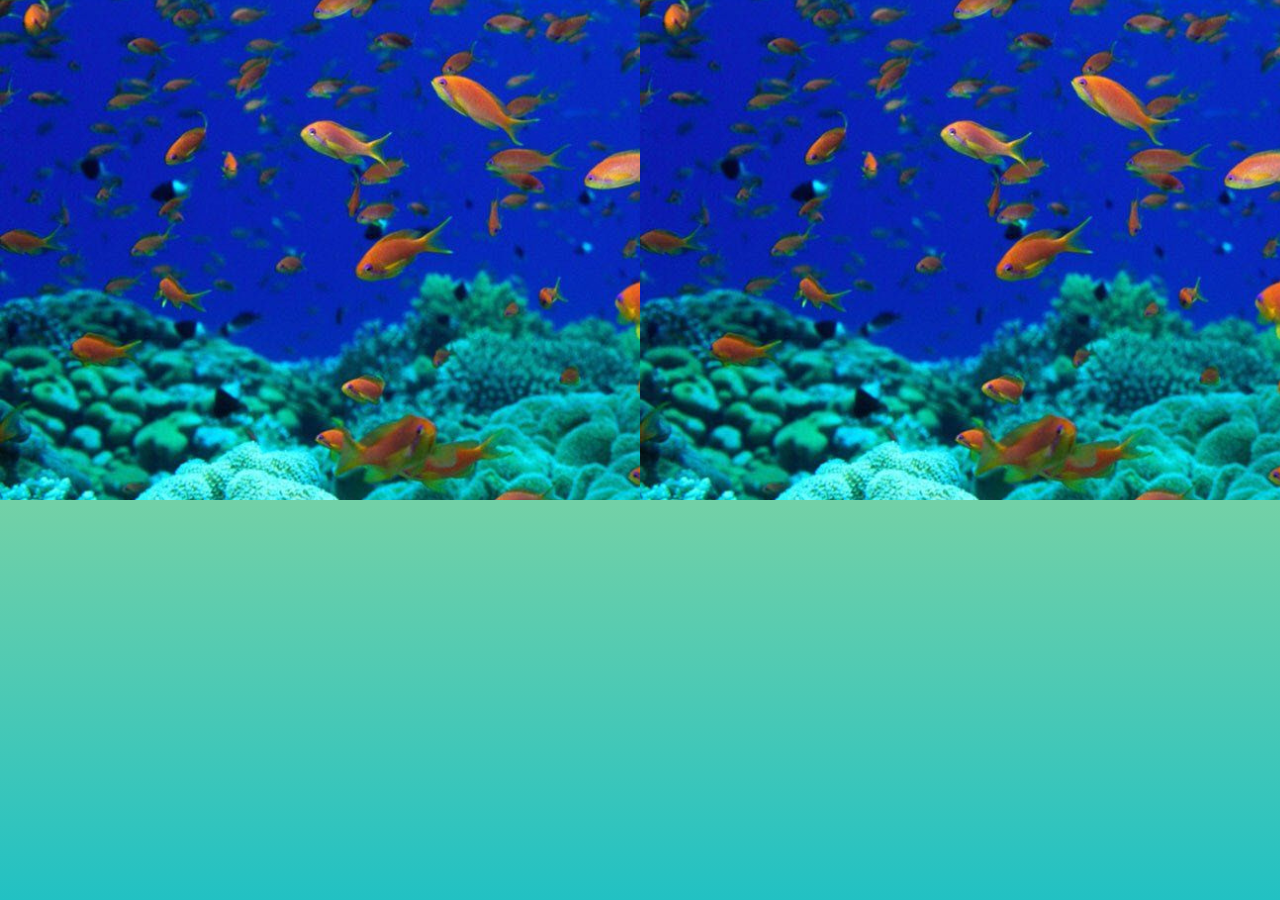
==== index.html @ 413255b1 "oi" ====
<!DOCTYPE html>
<html lang="en">
<head>
    <meta charset="UTF-8">
    <meta name="viewport" content="width=device-width, initial-scale=1.0">
    <link rel="stylesheet" href="index.css">
    <title>Document</title>
</head>
<body>
      <nav>



<div class="caroulsel">
    <div class="group">
        <div class="card"><img src="imagens/peixe1.png" alt="1"></div>
        <div class="card"><img src="imagens/peixe2.png" alt="2"></div>
        <div class="card"><img src="imagens/peixe3.png" alt="3"></div>
        <div class="card"><img src="imagens/peixe4.png" alt="4"></div>
        <div class="card"><img src="imagens/peixe5.png" alt="5"></div>
        <div class="card"><img src="imagens/peixe6.png" alt="6"></div>
    </div>
    <div aria-hidden class="group">
        <div class="card"><img src="imagens/peixe1.png" alt="1"></div>
        <div class="card"><img src="imagens/peixe2.png" alt="2"></div>
        <div class="card"><img src="imagens/peixe3.png" alt="3"></div>
        <div class="card"><img src="imagens/peixe4.png" alt="4"></div>
        <div class="card"><img src="imagens/peixe5.png" alt="5"></div>
        <div class="card"><img src="imagens/peixe6.png" alt="6"></div>
    </div>
    
     
   </div>



   
   </nav>












</body>
</html>
---- index.css ----
body{
    margin:0;
    min-height:100vh;
    background: linear-gradient(0deg,#22C1C3,#7dd3a3,#fdbb2d);
}



nav{
     position: relative;
     height: 100px;
}


.container2 {
    display: flex;
    justify-content: center; /* centraliza horizontal */
    margin-top: 100px; /* afasta da navbar */
    gap: 40px;
}




.video{
    margin-top: 500px;
    justify-content: center;
    display: flex;
    align-items: center;
}

.header2 .home{
    color:#2f6558;
}
/*-------------------------Carrossel--------------------------------------------*/



.caroulsel {
  position: absolute;
 
 

  width: 100%;
  display: flex;
  
  overflow-x: auto;

 

gap: 0,5;
  
  scrollbar-width: none;
}

.caroulsel::-webkit-scrollbar {
  display: none;
}

.group{

   
    display: flex;
    align-items: center;

    animation: spin 30s infinite linear;
    
}
.card img{


    width: 100%;
    height: 100%;
}
.card {
    flex: 0 0 1900px; 
    height: 500px;
   
    background: cornflowerblue;


    display: flex;
    align-items: center;
    justify-content: center;

    font-size: 1.5rem;
}
@keyframes spin{
    from {translate: 0;}
    to {translate: -100%;}
}
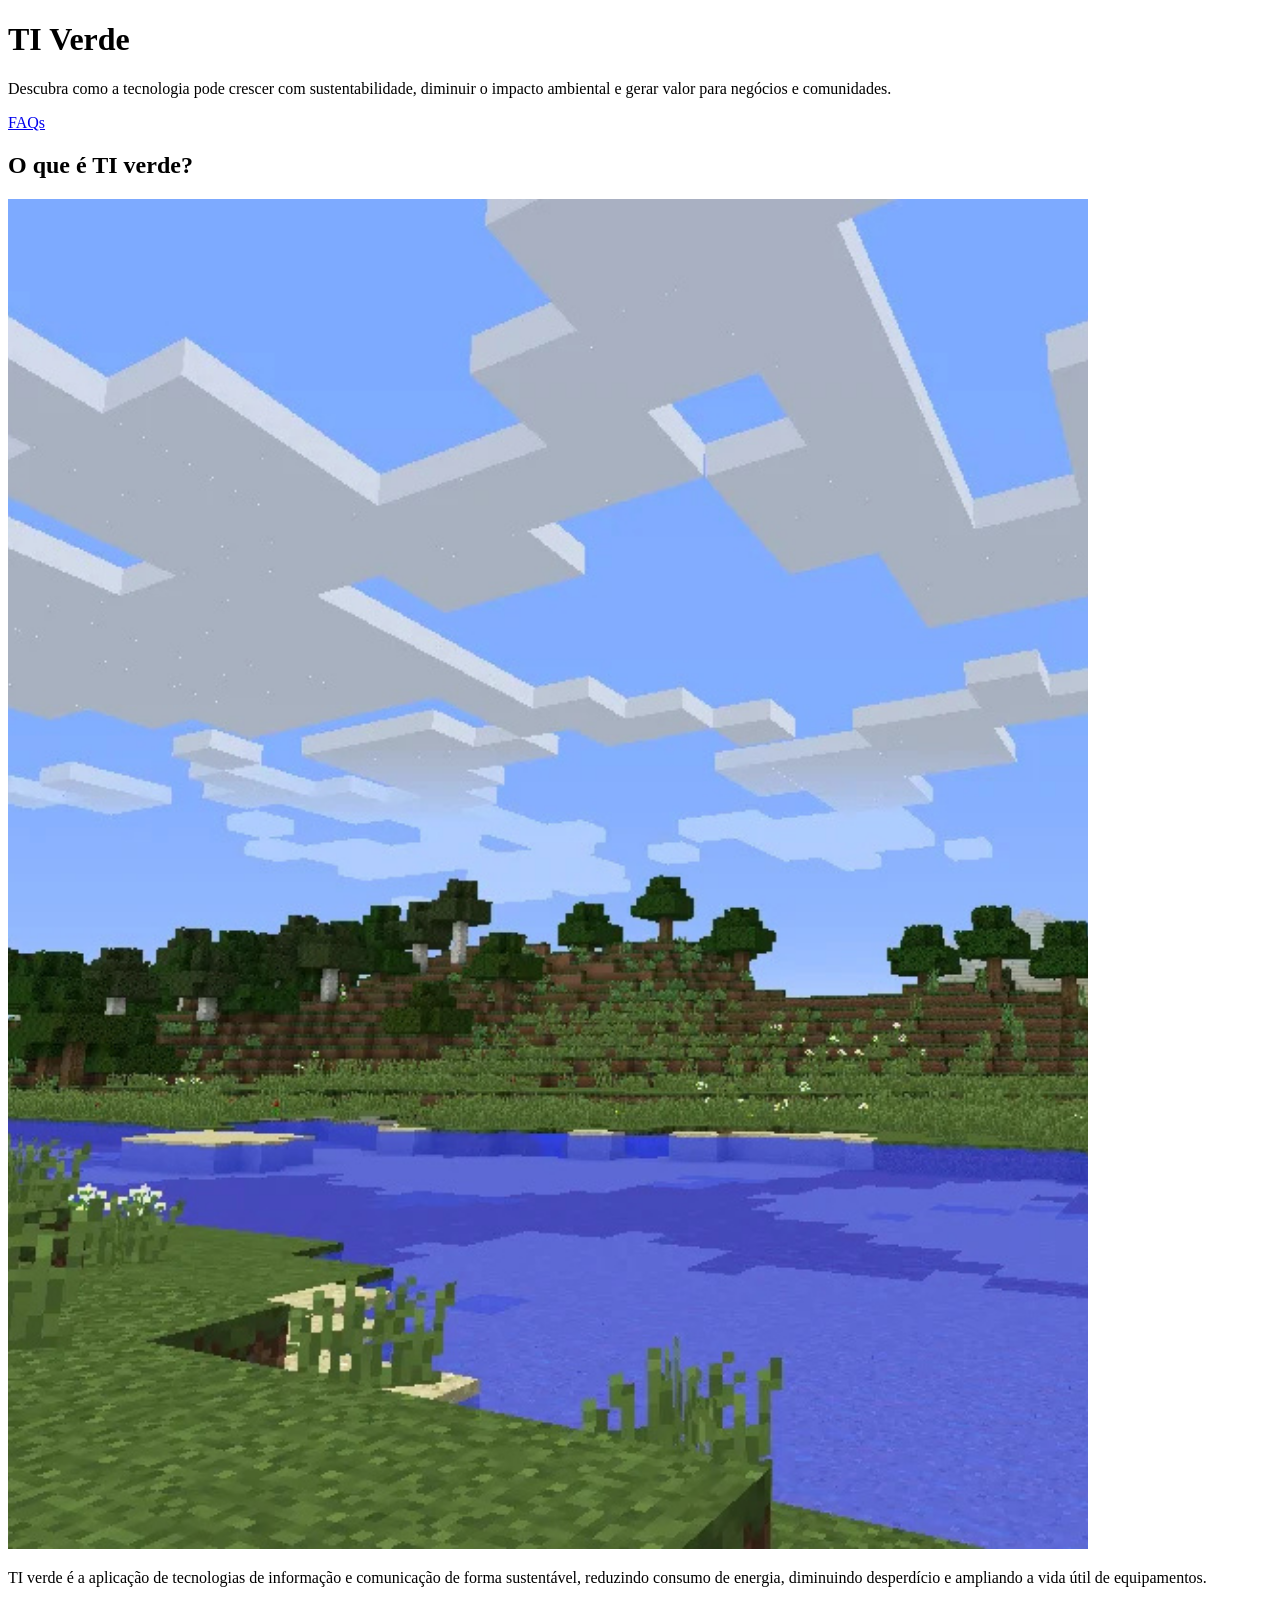
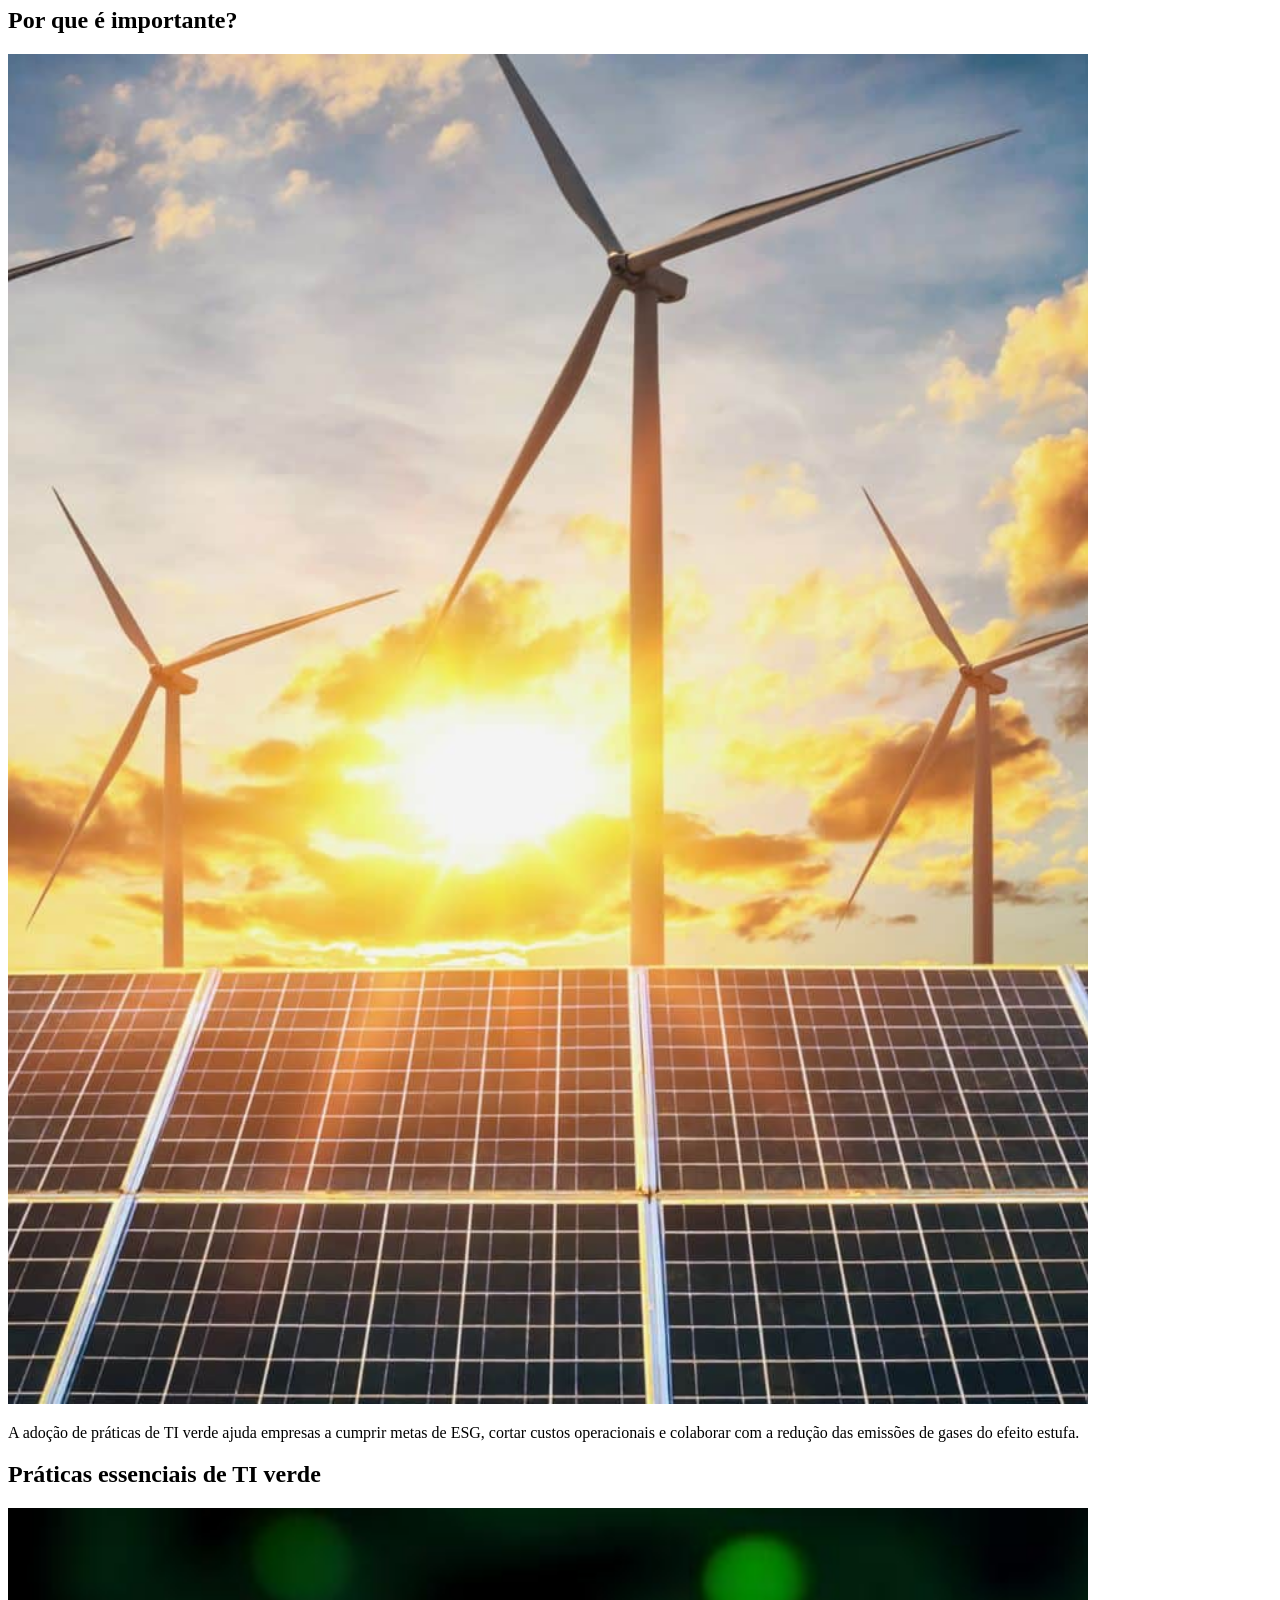
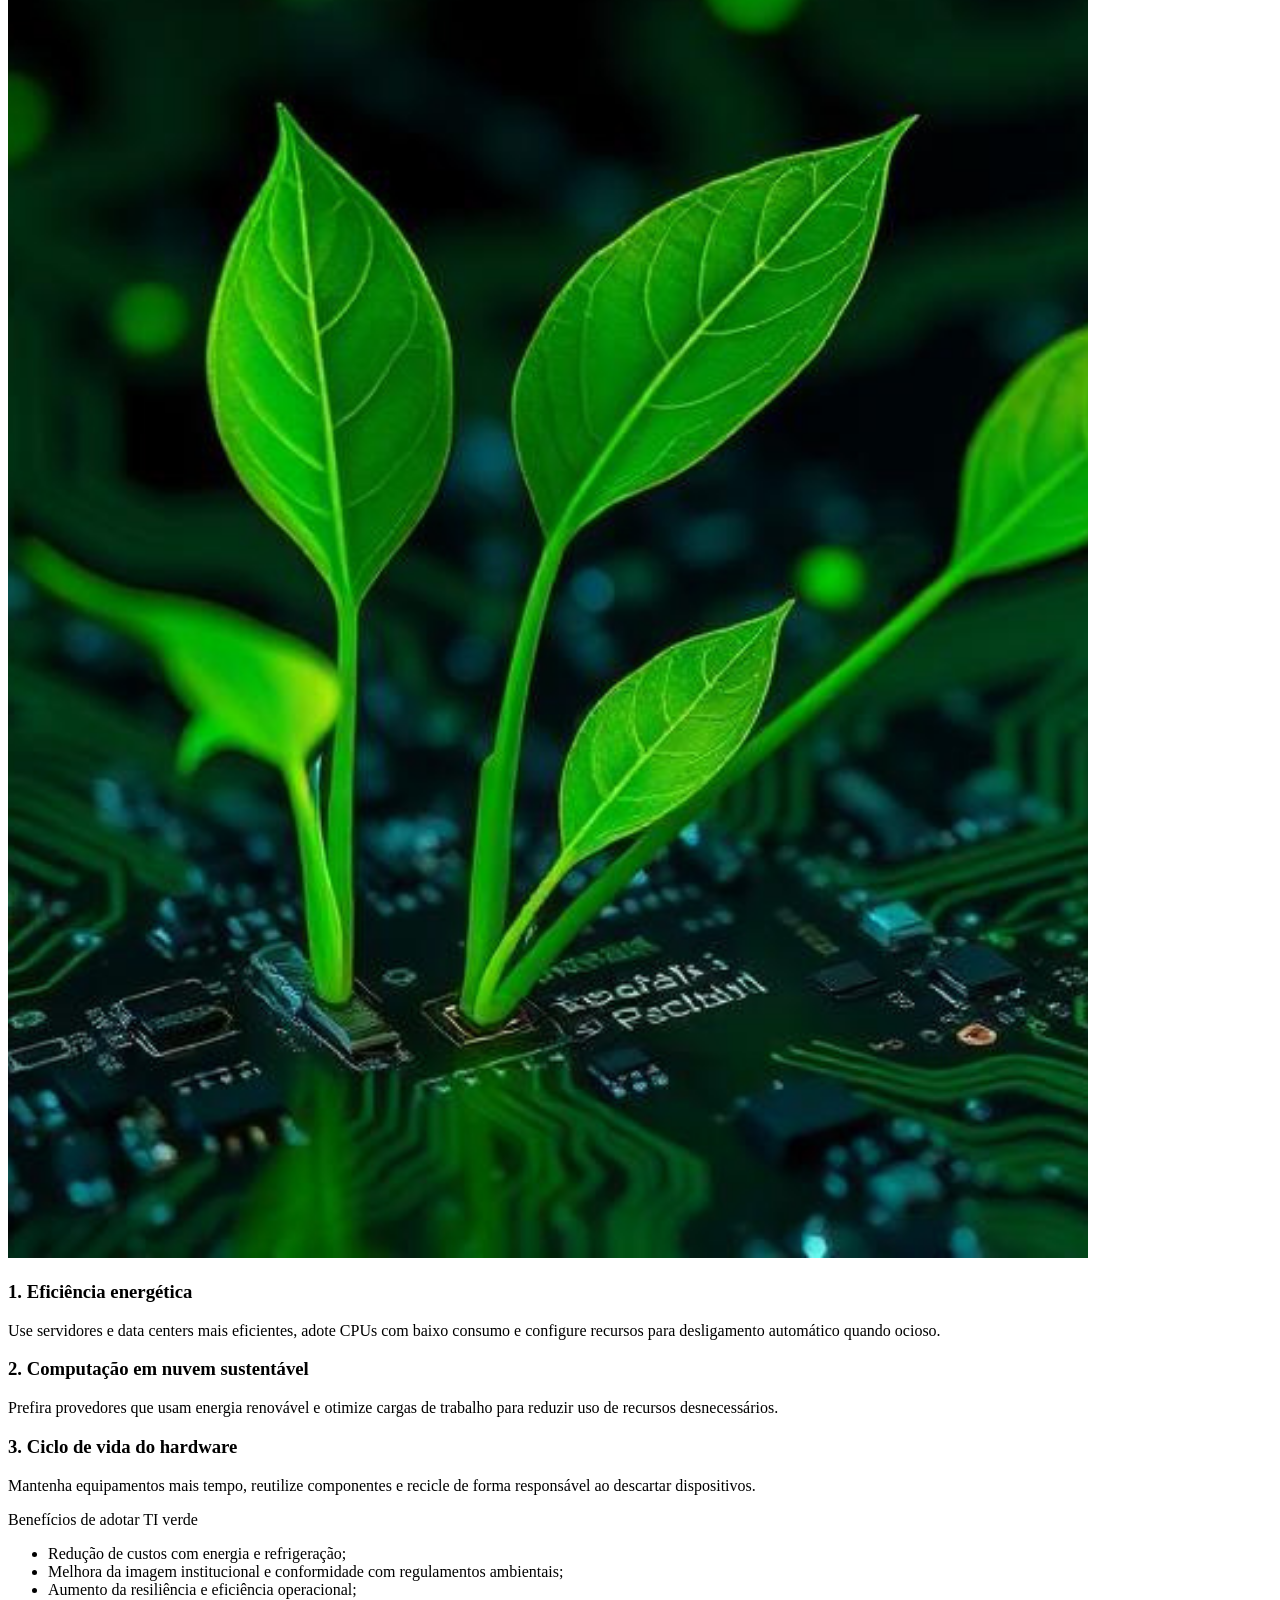
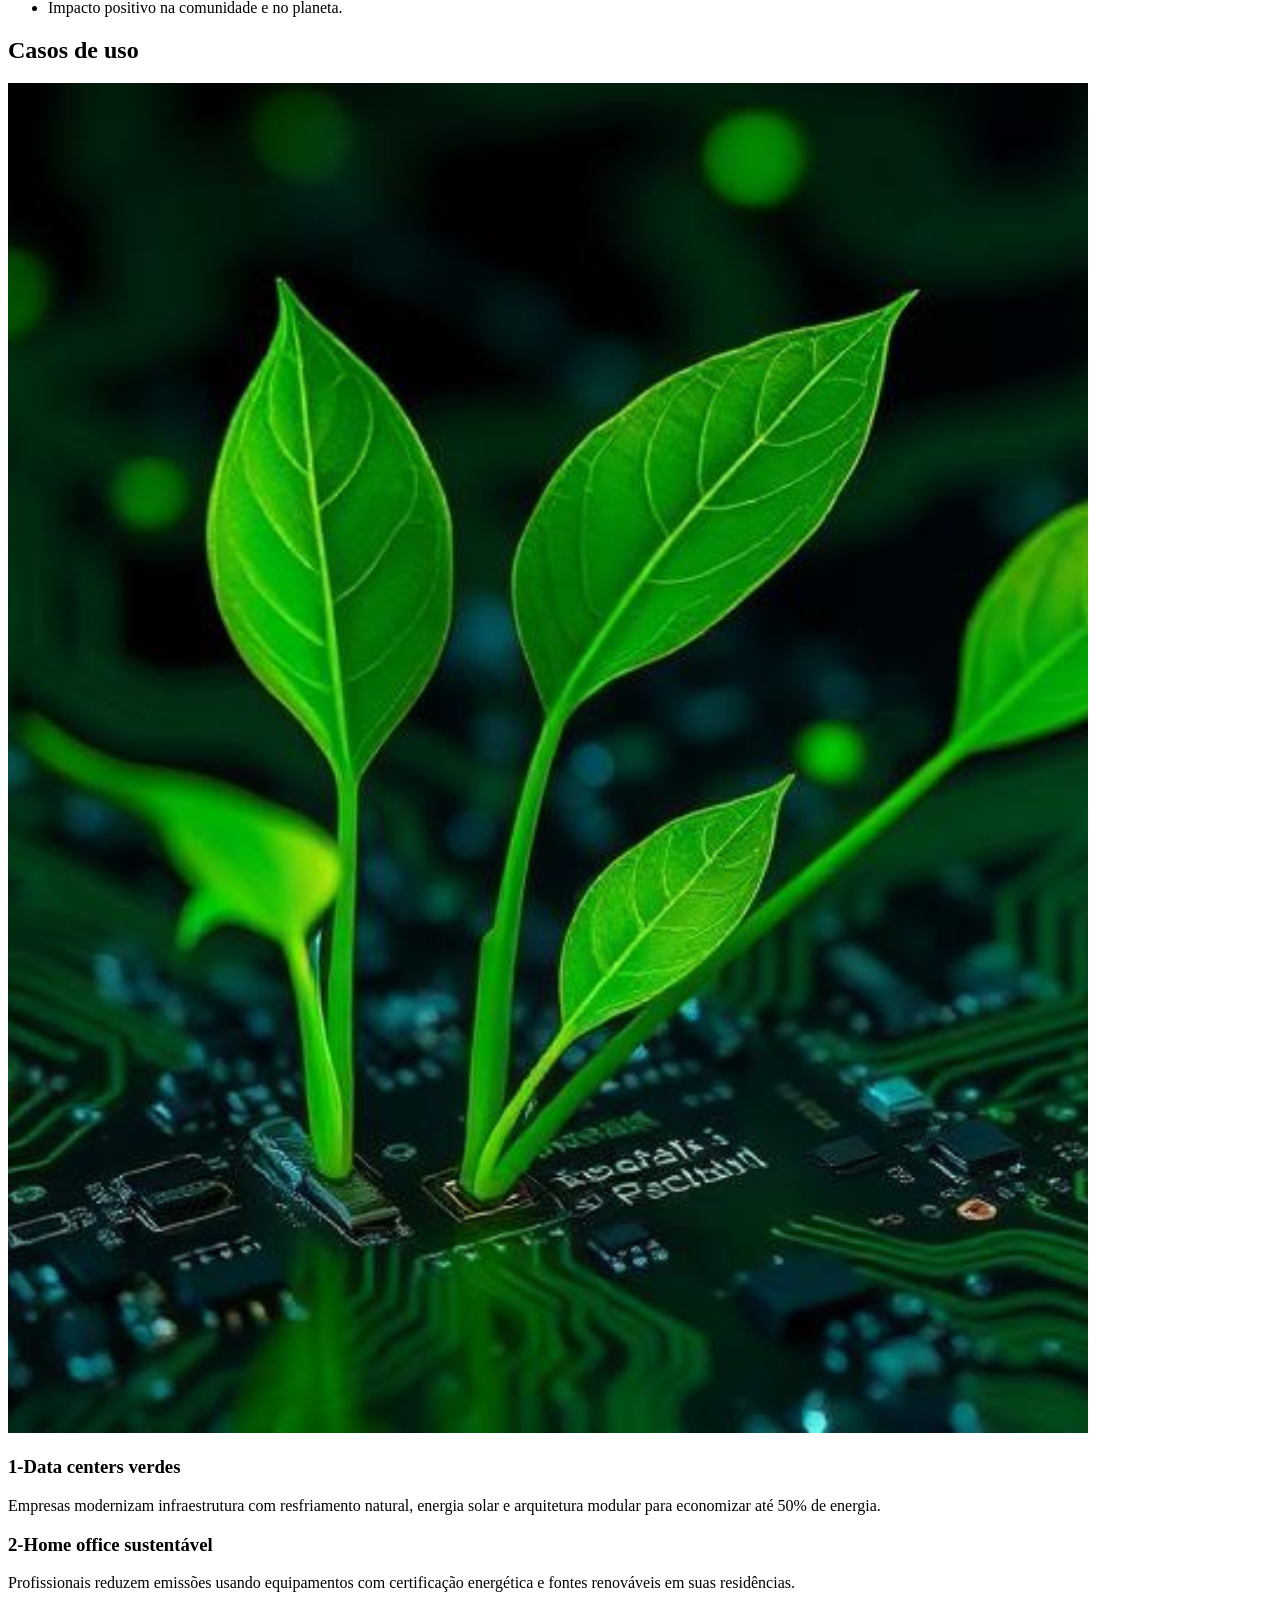
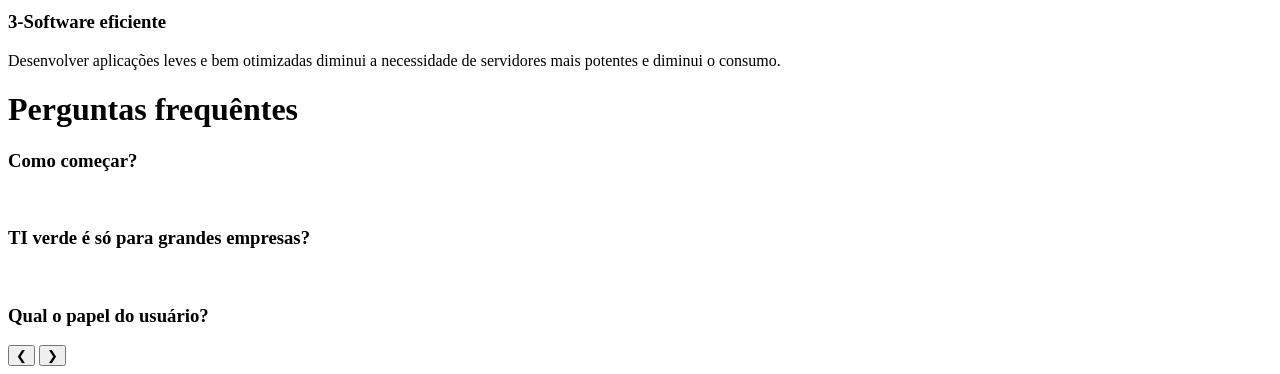
==== commit 883aa687: "oi" ====
--- a/index.html
+++ b/index.html
@@ -1,52 +1,331 @@
 <!DOCTYPE html>
-<html lang="en">
+<html lang="pt-BR">
 <head>
     <meta charset="UTF-8">
     <meta name="viewport" content="width=device-width, initial-scale=1.0">
-    <link rel="stylesheet" href="index.css">
-    <title>Document</title>
+    <title>TI Verde</title>
+<link rel="stylesheet" href="indexia.css"
+
 </head>
 <body>
-      <nav>
-
-
-
-<div class="caroulsel">
-    <div class="group">
-        <div class="card"><img src="imagens/peixe1.png" alt="1"></div>
-        <div class="card"><img src="imagens/peixe2.png" alt="2"></div>
-        <div class="card"><img src="imagens/peixe3.png" alt="3"></div>
-        <div class="card"><img src="imagens/peixe4.png" alt="4"></div>
-        <div class="card"><img src="imagens/peixe5.png" alt="5"></div>
-        <div class="card"><img src="imagens/peixe6.png" alt="6"></div>
+    <header>
+        <h1>TI Verde</h1>
+        <p>Descubra como a tecnologia pode crescer com sustentabilidade, diminuir o impacto ambiental e gerar valor para negócios e comunidades.</p>
+    </header>
+    <nav>
+      
+        <a href="#faqs">FAQs</a>
+    </nav>
+    <main>
+
+
+<div class="carrossel">
+
+    <div class="imgs" id="imgs">
+
+                    <div class="slide">
+                       
+
+                    <div class="card card-imagem">
+            
+                    <div class="texto" id="sobre">
+            <h2>O que é TI verde?</h2>
+             
+                </div>
+                    <div class="imagem">
+            <img src="imagens/img1.png" alt="TI Verde">
+                    </div>
+                    
+                    </div>
+                    </div>
+
+                    <div class="slide">
+                    <div class="card">
+            
+                    <div class="praticas">
+                        
+                        <p>
+                             TI verde é a aplicação de tecnologias de informação e
+
+                    comunicação de forma sustentável, reduzindo consumo de
+
+                    energia, diminuindo desperdício e ampliando a vida útil
+
+                    de equipamentos.
+                        </p>
+                    </div>
+
+                    </div>
+
+                    </div>
+                    
+                    <div class="slide">
+                    
+                    <div class="card card-imagem">
+            
+                    <div class="texto">
+                    <h2>Por que é importante?</h2>
+             
+                    </div>
+                    <div class="imagem">
+                    <img src="imagens/img3.png" alt="TI Verde">
+                    </div>
+                    
+                    </div>
+
+                    </div>
+
+                    <div class="slide">
+                    <div class="card">
+                <div class="praticas">
+                <p>
+                    A adoção de práticas de TI verde ajuda empresas a cumprir
+                    metas de ESG, cortar custos operacionais e colaborar com a
+                    redução das emissões de gases do efeito estufa.
+                </p>
+                </div>
+            </div>
+                    </div>
+
+                    
+                    
+                    <div class="slide">
+                    <div class="card card-imagem">
+
+        <div class="texto">
+            <h2>Práticas essenciais de TI verde</h2>
+            
+        </div>
+
+        <div class="imagem">
+            <img src="imagens/img2.png" alt="TI Verde">
+        </div>
+
+                    </div>
+                    </div>
+
+                     <div class="slide">
+                <div class="card">
+            
+                    <div class="praticas2">
+                        <h3>1. Eficiência energética</h3>
+                        <p>
+                            Use servidores e data centers mais eficientes,
+                            adote CPUs com baixo consumo e configure recursos
+                            para desligamento automático quando ocioso.
+                        </p>
+                    </div>
+
+                    </div>
+
+                    </div>
+
+                    <div class="slide">
+                    <div class="card">
+                    <div class="praticas2">
+                        <h3>2. Computação em nuvem sustentável</h3>
+                        <p>
+                            Prefira provedores que usam energia renovável e
+                            otimize cargas de trabalho para reduzir uso de
+                            recursos desnecessários.
+                        </p>
+                    </div>
+                    </div>
+                    </div>
+                    
+                    <div class="slide">
+                    <div class="card">
+                    <div class="praticas2">
+                        <h3>3. Ciclo de vida do hardware</h3>
+                        <p>
+                            Mantenha equipamentos mais tempo, reutilize
+                            componentes e recicle de forma responsável ao
+                            descartar dispositivos.
+                        </p>
+                    </div>
+                </div>
+
+                    </div>
+
+                    <div class="slide">
+                    <div class="card">
+                       
+                        <div class="titulo">Benefícios de adotar TI verde</h2></div>
+                        <div class="praticas">
+            <ul>
+                <li>Redução de custos com energia e refrigeração;</li>
+                <li>Melhora da imagem institucional e conformidade com regulamentos ambientais;</li>
+                <li>Aumento da resiliência e eficiência operacional;</li>
+                <li>Impacto positivo na comunidade e no planeta.</li>
+            </ul>
+                      </div>
+                    </div>
+                    </div>
+
+                      <div class="slide">
+                    <div class="card card-imagem">
+
+        <div class="texto">
+            <h2>Casos de uso</h2>
+            
+        </div>
+
+        <div class="imagem">
+            <img src="imagens/img2.png" alt="TI Verde">
+        </div>
+
+                    </div>
+                    </div>
+
+                    <div class="slide">
+                    <div class="card">
+                       
+                        
+                        <div class="praticas">
+            
+            <div class="grid-3">
+                <div>
+                    <h3>1-Data centers verdes</h3>
+                    <p>Empresas modernizam infraestrutura com resfriamento natural, energia solar e arquitetura modular para economizar até 50% de energia.</p>
+                </div>
+                
+            </div>
+                      </div>
+                    </div>
+                    </div>
+
+                     <div class="slide">
+                    <div class="card">
+                       
+                        
+                        <div class="praticas">
+            
+            <div class="grid-3">
+               
+                    <h3>2-Home office sustentável</h3>
+                    <p>Profissionais reduzem emissões usando equipamentos com certificação energética e fontes renováveis em suas residências.</p>
+                </div>
+                
+            </div>
+                      </div>
+                    </div>
+                    
+
+                     <div class="slide">
+                    <div class="card">
+                       
+                        
+                        <div class="praticas">
+            
+            <div class="grid-3">
+               
+                
+                    <h3>3-Software eficiente</h3>
+                    <p>Desenvolver aplicações leves e bem otimizadas diminui a necessidade de servidores mais potentes e diminui o consumo.</p>
+                
+            </div>
+                      </div>
+                    </div>
+                    </div>
+
     </div>
-    <div aria-hidden class="group">
-        <div class="card"><img src="imagens/peixe1.png" alt="1"></div>
-        <div class="card"><img src="imagens/peixe2.png" alt="2"></div>
-        <div class="card"><img src="imagens/peixe3.png" alt="3"></div>
-        <div class="card"><img src="imagens/peixe4.png" alt="4"></div>
-        <div class="card"><img src="imagens/peixe5.png" alt="5"></div>
-        <div class="card"><img src="imagens/peixe6.png" alt="6"></div>
-    </div>
+
+</div>
+
+<div class="Perguntas" id="faqs">
+
+
+<h1>Perguntas frequêntes</h1>
+
+
+<h3  onclick="more()" id="more">Como começar?</h3> 
+    <div class="Perguntas2" id="start"></div>
+    <br>
+
+<h3  onclick="more1()" id="more">TI verde é só para grandes empresas?</h3> 
+    <div class="Perguntas2" id="start2"></div>
+
+<br>
+<h3  onclick="more2()" id="more">Qual o papel do usuário?</h3> 
+    <div class="Perguntas2" id="start3"></div>
+
+</div>
+
+
+
+    <button class="anterior" onclick="voltar()">❮</button>
+    <button class="proximo" onclick="avancar()">❯</button>
+
+
+
+<script>
+
+
+
+function more() {
+
+    let start = document.getElementById("start");
+
+    if (start.innerHTML == "") {
+        start.innerHTML = "Mapeie o consumo de energia de TI, identifique oportunidades de otimização e crie um plano com metas de redução e indicadores-chave.";
+    } else {
+        start.innerHTML = "";
+    }
+
+
+}
+
+function more1() {
+
+    let start2 = document.getElementById("start2");
+
+    if (start2.innerHTML == "") {
+        start2.innerHTML = "Não. Pequenas e médias empresas também podem reduzir custos e impacto ambiental com ações simples de gestão e equipamentos eficientes.";
+    } else {
+        start2.innerHTML = "";
+    }
     
-     
-   </div>
-
-
-
-   
-   </nav>
-
-
-
-
-
-
-
-
-
-
-
-
-</body>
-</html>+
+}
+
+function more2() {
+
+    let start3 = document.getElementById("start3");
+
+    if (start3.innerHTML == "") {
+        start3.innerHTML = "Usuários podem ajudar desligando equipamentos fora do horário, reduzindo impressões e adotando práticas digitais responsáveis.";
+    } else {
+        start3.innerHTML = "";
+    }
+}
+
+
+let pos = 0;
+
+function mover() {
+    document.getElementById("imgs").style.transform =
+        `translateX(-${pos * 100}%)`;
+}
+
+function avancar() {
+    pos++;
+
+    if (pos > 12) {
+        pos = 0;
+    }
+
+    mover();
+}
+
+function voltar() {
+    pos--;
+
+    if (pos < 0) {
+        pos = 12;
+    }
+
+    mover();
+}
+
+setInterval(avancar, 5000);
+</script>
